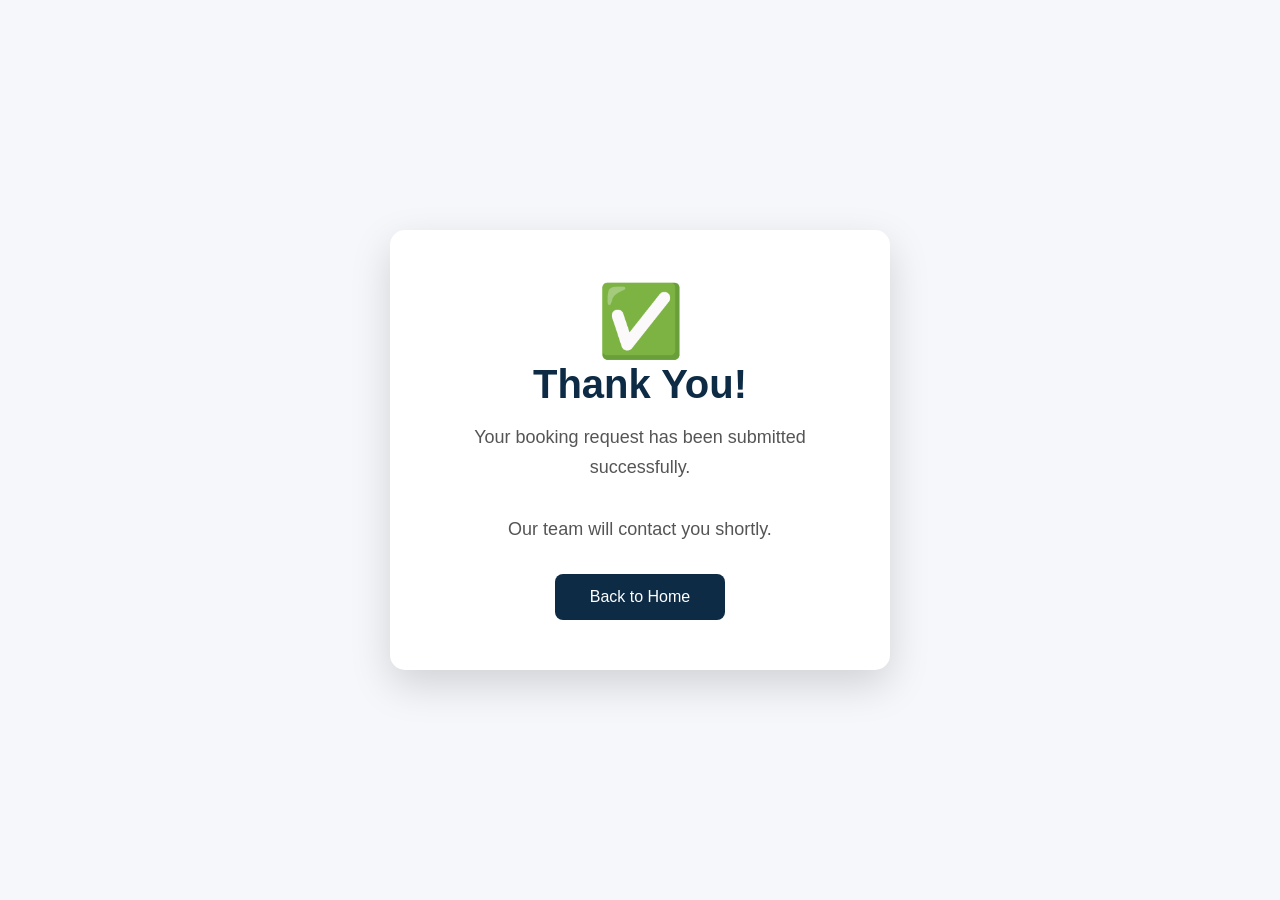
==== thank-you.html @ 3f5206c1 "Add files via upload" ====
<!DOCTYPE html>
<html lang="en">
<head>

<meta charset="UTF-8">
<meta name="viewport" content="width=device-width, initial-scale=1.0">

<title>Thank You | Sakleshpur Resort Project</title>

<link rel="stylesheet" href="style.css">

<style>

body{
    margin:0;
    font-family:Arial, sans-serif;
    background:#f5f7fa;
    display:flex;
    justify-content:center;
    align-items:center;
    height:100vh;
}

.box{

    background:#fff;
    width:500px;
    max-width:90%;
    padding:50px;
    text-align:center;
    border-radius:15px;
    box-shadow:0 15px 40px rgba(0,0,0,.15);

}

h1{

    color:#0d2b45;
    font-size:40px;
    margin-bottom:15px;

}

p{

    font-size:18px;
    color:#555;
    line-height:1.7;

}

a{

    display:inline-block;
    margin-top:30px;
    background:#0d2b45;
    color:#fff;
    padding:14px 35px;
    text-decoration:none;
    border-radius:8px;
    transition:.3s;

}

a:hover{

    background:#144c78;

}

.check{

    font-size:70px;
    color:green;

}

</style>

</head>

<body>

<div class="box">

<div class="check">✅</div>

<h1>Thank You!</h1>

<p>

Your booking request has been submitted successfully.

<br><br>

Our team will contact you shortly.

</p>

<a href="index.html">

Back to Home

</a>

</div>

</body>

</html>
---- style.css ----
/* ==========================
        GLOBAL CSS
========================== */

*{
    margin:0;
    padding:0;
    box-sizing:border-box;
}

html{
    scroll-behavior:smooth;
    scroll-padding-top:90px;
}

body{

    font-family:'Poppins',sans-serif;
    background:#f4f7fb;
}


/*==================================
        CONTACT SECTION
==================================*/

.contact{
    padding:80px 8%;
    background:#f5f7fa;
}

.contact-title{
    text-align:center;
    font-size:42px;
    font-weight:700;
    color:#0d2b45;
    margin-bottom:50px;
    position:relative;
}

.contact-title::after{
    content:"";
    width:80px;
    height:4px;
    background:#00c6ff;
    display:block;
    margin:15px auto 0;
    border-radius:50px;
}

.contact-container{
    display:grid;
    grid-template-columns:1fr 1fr;
    gap:40px;
    align-items:stretch;
}

/* Google Map */

.contact-map{
    min-height:600px;
    border-radius:15px;
    overflow:hidden;
    box-shadow:0 10px 30px rgba(0,0,0,.15);
}

.contact-map iframe{
    width:100%;
    height:100%;
    display:block;
}

/* Contact Form */

.contact-form{
    background:#ffffff;
    padding:40px;
    border-radius:15px;
    box-shadow:0 10px 30px rgba(0,0,0,.12);
}

.contact-form form{
    display:flex;
    flex-direction:column;
    gap:18px;
}

.contact-form input,
.contact-form textarea{
    width:100%;
    padding:15px 18px;
    border:1px solid #d9d9d9;
    border-radius:8px;
    font-size:16px;
    outline:none;
    transition:.3s;
    font-family:inherit;
    background:#fff;
}

.contact-form input:focus,
.contact-form textarea:focus{
    border-color:#0d2b45;
    box-shadow:0 0 8px rgba(13,43,69,.2);
}

.contact-form textarea{
    resize:vertical;
}

.contact-form button{
    background:#0d2b45;
    color:#fff;
    border:none;
    padding:15px;
    font-size:18px;
    font-weight:600;
    border-radius:8px;
    cursor:pointer;
    transition:.3s;
}

.contact-form button:hover{
    background:#00c6ff;
    color:#0d2b45;
}

/*==================================
            FOOTER
==================================*/

.footer{

    background:linear-gradient(135deg,#041126,#0b2f6d);
    color:#ffffff;
    padding:80px 8% 0;
}

.footer-container{
    max-width:1700px;
    margin:auto;
    display:grid;
    grid-template-columns:2fr 1fr 1fr 1fr;
    gap:50px;
}


.footer-box p a{
    color:#d5dce8;
    text-decoration:none;
    transition:.3s;
}

.footer-box p a:hover{
    color:#4fc3ff;
}

/* First Footer Box */


.footer-box:first-child{
    display:flex;
    align-items:flex-start;
    gap:20px;
}

.footer-box:first-child p{
    flex:1;
    margin:0;
    line-height:1.9;
}

.footer-logo{
    width:140px;
    height:auto;
    flex-shrink:0;
    margin:0;
}


.footer-box p{

    color:#d5dce8;
    line-height:1.9;
}

.footer-box h3{

    margin-bottom:20px;
    font-size:24px;
}

.footer-box ul{

    list-style:none;
}

.footer-box ul li{

    margin-bottom:12px;
}

.footer-box ul li a{

    text-decoration:none;
    color:#d5dce8;
    transition:.3s;
}

.footer-box ul li a:hover{

    color:#4fc3ff;
    padding-left:6px;
}

.footer-box i{

    color:#4fc3ff;
    margin-right:10px;
}

.social-icons{

    display:flex;
    gap:15px;
    margin-top:25px;
}

.social-icons a{

    width:45px;
    height:45px;
    display:flex;
    justify-content:center;
    align-items:center;
    background:#2563eb;
    color:#ffffff;
    border-radius:50%;
    text-decoration:none;
    transition:.35s;
}

.social-icons a:hover{

    transform:translateY(-6px);
    background:#ffffff;
    color:#2563eb;
}

.footer-bottom{

    margin-top:60px;
    text-align:center;
    padding:25px;
    border-top:1px solid rgba(255,255,255,.10);
    color:#d5dce8;
}
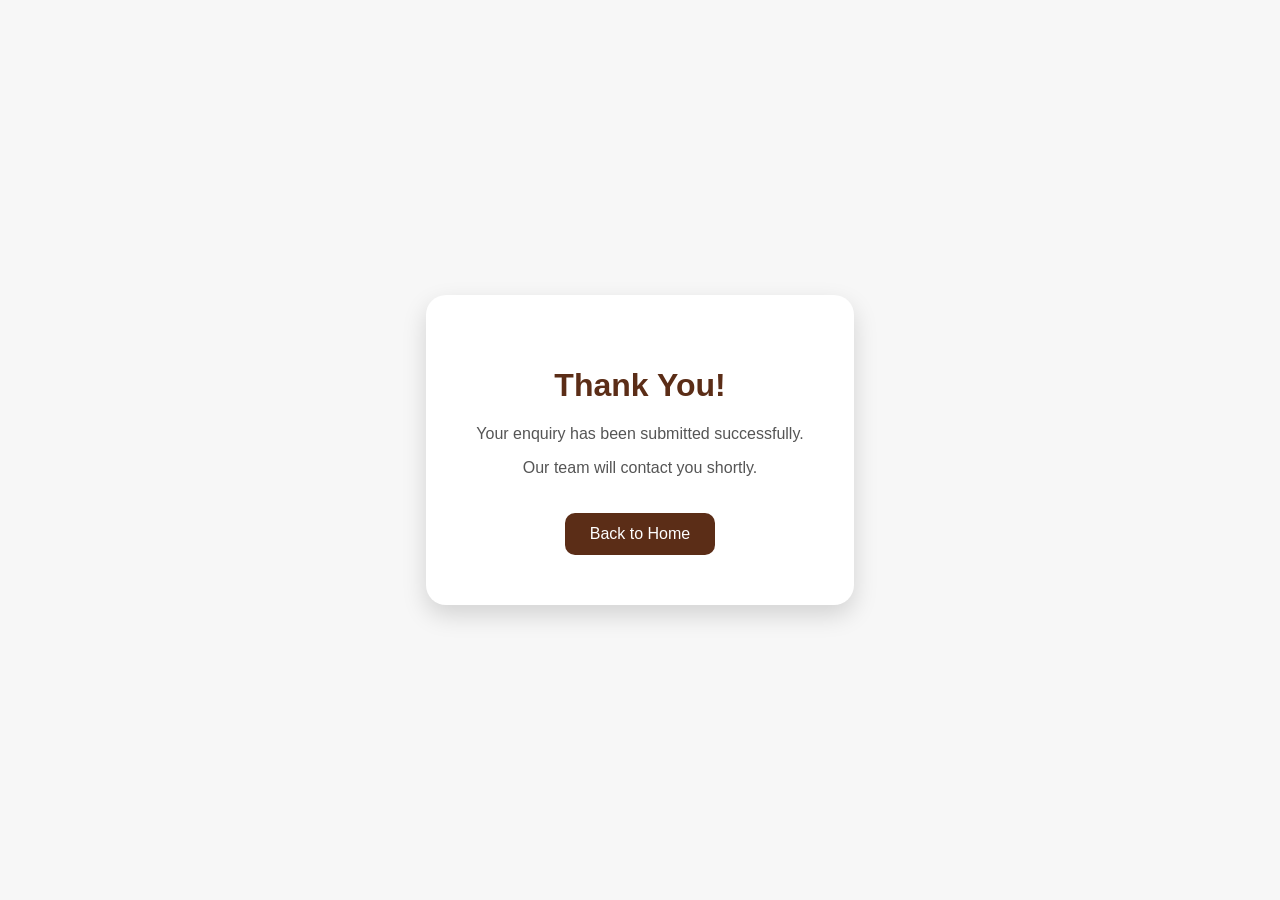
==== commit 75b28e6a: "Update thank-you.html" ====
--- a/thank-you.html
+++ b/thank-you.html
@@ -1,80 +1,46 @@
 <!DOCTYPE html>
 <html lang="en">
 <head>
-
 <meta charset="UTF-8">
 <meta name="viewport" content="width=device-width, initial-scale=1.0">
-
-<title>Thank You | Sakleshpur Resort Project</title>
-
-<link rel="stylesheet" href="style.css">
+<title>Thank You</title>
 
 <style>
-
 body{
     margin:0;
-    font-family:Arial, sans-serif;
-    background:#f5f7fa;
+    font-family:Poppins,sans-serif;
     display:flex;
     justify-content:center;
     align-items:center;
     height:100vh;
+    background:#f7f7f7;
 }
 
 .box{
-
     background:#fff;
-    width:500px;
-    max-width:90%;
     padding:50px;
+    border-radius:20px;
     text-align:center;
-    border-radius:15px;
-    box-shadow:0 15px 40px rgba(0,0,0,.15);
-
+    box-shadow:0 10px 25px rgba(0,0,0,.15);
 }
 
 h1{
-
-    color:#0d2b45;
-    font-size:40px;
-    margin-bottom:15px;
-
+    color:#5b2d17;
 }
 
 p{
-
-    font-size:18px;
     color:#555;
-    line-height:1.7;
-
 }
 
 a{
-
     display:inline-block;
-    margin-top:30px;
-    background:#0d2b45;
+    margin-top:20px;
+    background:#5b2d17;
     color:#fff;
-    padding:14px 35px;
     text-decoration:none;
-    border-radius:8px;
-    transition:.3s;
-
+    padding:12px 25px;
+    border-radius:10px;
 }
-
-a:hover{
-
-    background:#144c78;
-
-}
-
-.check{
-
-    font-size:70px;
-    color:green;
-
-}
-
 </style>
 
 </head>
@@ -82,29 +48,12 @@
 <body>
 
 <div class="box">
+    <h1>Thank You!</h1>
+    <p>Your enquiry has been submitted successfully.</p>
+    <p>Our team will contact you shortly.</p>
 
-<div class="check">✅</div>
-
-<h1>Thank You!</h1>
-
-<p>
-
-Your booking request has been submitted successfully.
-
-<br><br>
-
-Our team will contact you shortly.
-
-</p>
-
-<a href="index.html">
-
-Back to Home
-
-</a>
-
+    <a href="index.html">Back to Home</a>
 </div>
 
 </body>
-
-</html>+</html>
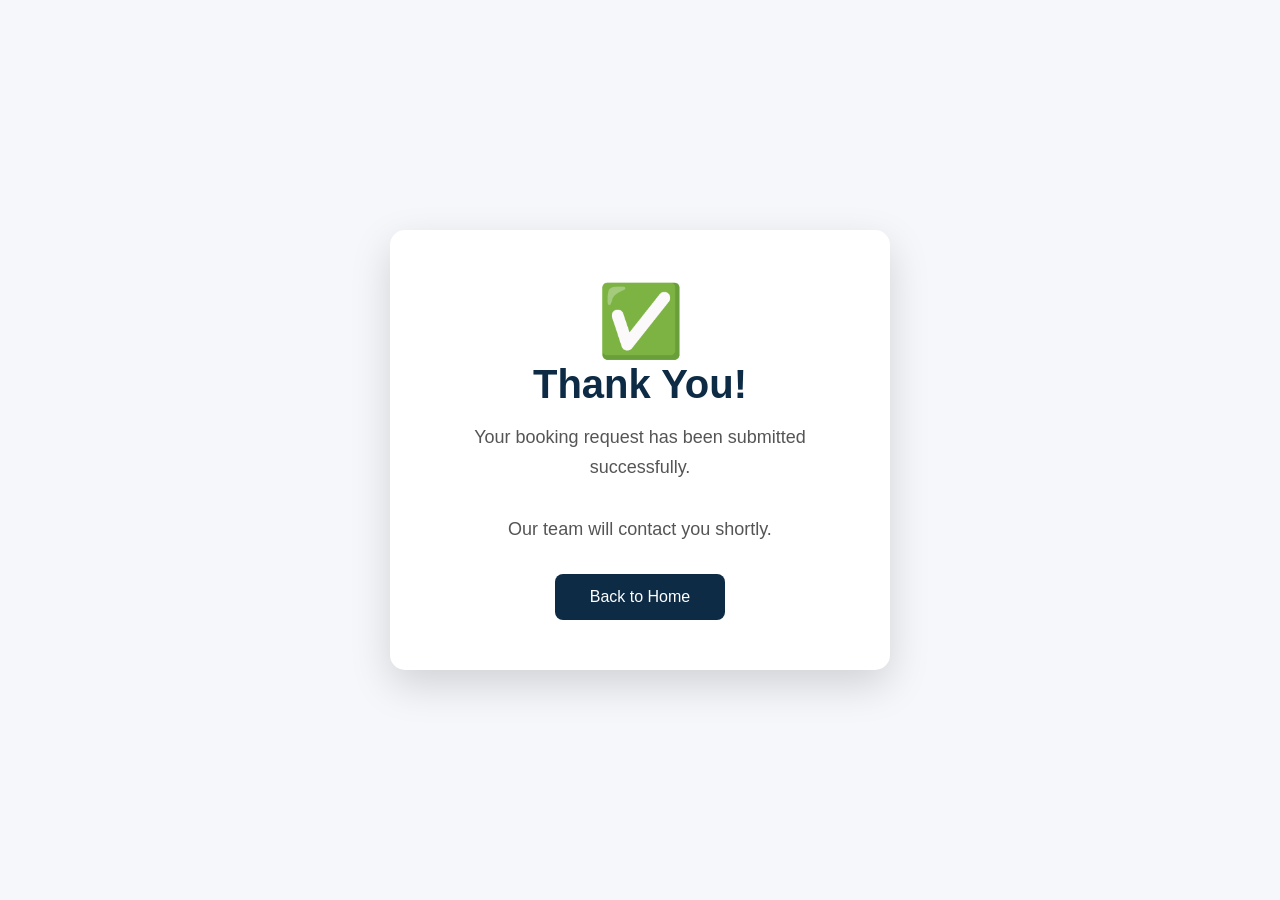
==== commit f3ff2d7d: "Update thank-you.html" ====
--- a/thank-you.html
+++ b/thank-you.html
@@ -1,46 +1,80 @@
 <!DOCTYPE html>
 <html lang="en">
 <head>
+
 <meta charset="UTF-8">
 <meta name="viewport" content="width=device-width, initial-scale=1.0">
-<title>Thank You</title>
+
+<title>Thank You | Sakleshpur Resort Project</title>
+
+<link rel="stylesheet" href="style.css">
 
 <style>
+
 body{
     margin:0;
-    font-family:Poppins,sans-serif;
+    font-family:Arial, sans-serif;
+    background:#f5f7fa;
     display:flex;
     justify-content:center;
     align-items:center;
     height:100vh;
-    background:#f7f7f7;
 }
 
 .box{
+
     background:#fff;
+    width:500px;
+    max-width:90%;
     padding:50px;
-    border-radius:20px;
     text-align:center;
-    box-shadow:0 10px 25px rgba(0,0,0,.15);
+    border-radius:15px;
+    box-shadow:0 15px 40px rgba(0,0,0,.15);
+
 }
 
 h1{
-    color:#5b2d17;
+
+    color:#0d2b45;
+    font-size:40px;
+    margin-bottom:15px;
+
 }
 
 p{
+
+    font-size:18px;
     color:#555;
+    line-height:1.7;
+
 }
 
 a{
+
     display:inline-block;
-    margin-top:20px;
-    background:#5b2d17;
+    margin-top:30px;
+    background:#0d2b45;
     color:#fff;
+    padding:14px 35px;
     text-decoration:none;
-    padding:12px 25px;
-    border-radius:10px;
+    border-radius:8px;
+    transition:.3s;
+
 }
+
+a:hover{
+
+    background:#144c78;
+
+}
+
+.check{
+
+    font-size:70px;
+    color:green;
+
+}
+
 </style>
 
 </head>
@@ -48,12 +82,29 @@
 <body>
 
 <div class="box">
-    <h1>Thank You!</h1>
-    <p>Your enquiry has been submitted successfully.</p>
-    <p>Our team will contact you shortly.</p>
 
-    <a href="index.html">Back to Home</a>
+<div class="check">✅</div>
+
+<h1>Thank You!</h1>
+
+<p>
+
+Your booking request has been submitted successfully.
+
+<br><br>
+
+Our team will contact you shortly.
+
+</p>
+
+<a href="index.html">
+
+Back to Home
+
+</a>
+
 </div>
 
 </body>
+
 </html>
--- a/style.css
+++ b/style.css
@@ -0,0 +1,257 @@
+/* ==========================
+        GLOBAL CSS
+========================== */
+
+*{
+    margin:0;
+    padding:0;
+    box-sizing:border-box;
+}
+
+html{
+    scroll-behavior:smooth;
+    scroll-padding-top:90px;
+}
+
+body{
+
+    font-family:'Poppins',sans-serif;
+    background:#f4f7fb;
+}
+
+
+/*==================================
+        CONTACT SECTION
+==================================*/
+
+.contact{
+    padding:80px 8%;
+    background:#f5f7fa;
+}
+
+.contact-title{
+    text-align:center;
+    font-size:42px;
+    font-weight:700;
+    color:#0d2b45;
+    margin-bottom:50px;
+    position:relative;
+}
+
+.contact-title::after{
+    content:"";
+    width:80px;
+    height:4px;
+    background:#00c6ff;
+    display:block;
+    margin:15px auto 0;
+    border-radius:50px;
+}
+
+.contact-container{
+    display:grid;
+    grid-template-columns:1fr 1fr;
+    gap:40px;
+    align-items:stretch;
+}
+
+/* Google Map */
+
+.contact-map{
+    min-height:600px;
+    border-radius:15px;
+    overflow:hidden;
+    box-shadow:0 10px 30px rgba(0,0,0,.15);
+}
+
+.contact-map iframe{
+    width:100%;
+    height:100%;
+    display:block;
+}
+
+/* Contact Form */
+
+.contact-form{
+    background:#ffffff;
+    padding:40px;
+    border-radius:15px;
+    box-shadow:0 10px 30px rgba(0,0,0,.12);
+}
+
+.contact-form form{
+    display:flex;
+    flex-direction:column;
+    gap:18px;
+}
+
+.contact-form input,
+.contact-form textarea{
+    width:100%;
+    padding:15px 18px;
+    border:1px solid #d9d9d9;
+    border-radius:8px;
+    font-size:16px;
+    outline:none;
+    transition:.3s;
+    font-family:inherit;
+    background:#fff;
+}
+
+.contact-form input:focus,
+.contact-form textarea:focus{
+    border-color:#0d2b45;
+    box-shadow:0 0 8px rgba(13,43,69,.2);
+}
+
+.contact-form textarea{
+    resize:vertical;
+}
+
+.contact-form button{
+    background:#0d2b45;
+    color:#fff;
+    border:none;
+    padding:15px;
+    font-size:18px;
+    font-weight:600;
+    border-radius:8px;
+    cursor:pointer;
+    transition:.3s;
+}
+
+.contact-form button:hover{
+    background:#00c6ff;
+    color:#0d2b45;
+}
+
+/*==================================
+            FOOTER
+==================================*/
+
+.footer{
+
+    background:linear-gradient(135deg,#041126,#0b2f6d);
+    color:#ffffff;
+    padding:80px 8% 0;
+}
+
+.footer-container{
+    max-width:1700px;
+    margin:auto;
+    display:grid;
+    grid-template-columns:2fr 1fr 1fr 1fr;
+    gap:50px;
+}
+
+
+.footer-box p a{
+    color:#d5dce8;
+    text-decoration:none;
+    transition:.3s;
+}
+
+.footer-box p a:hover{
+    color:#4fc3ff;
+}
+
+/* First Footer Box */
+
+
+.footer-box:first-child{
+    display:flex;
+    align-items:flex-start;
+    gap:20px;
+}
+
+.footer-box:first-child p{
+    flex:1;
+    margin:0;
+    line-height:1.9;
+}
+
+.footer-logo{
+    width:140px;
+    height:auto;
+    flex-shrink:0;
+    margin:0;
+}
+
+
+.footer-box p{
+
+    color:#d5dce8;
+    line-height:1.9;
+}
+
+.footer-box h3{
+
+    margin-bottom:20px;
+    font-size:24px;
+}
+
+.footer-box ul{
+
+    list-style:none;
+}
+
+.footer-box ul li{
+
+    margin-bottom:12px;
+}
+
+.footer-box ul li a{
+
+    text-decoration:none;
+    color:#d5dce8;
+    transition:.3s;
+}
+
+.footer-box ul li a:hover{
+
+    color:#4fc3ff;
+    padding-left:6px;
+}
+
+.footer-box i{
+
+    color:#4fc3ff;
+    margin-right:10px;
+}
+
+.social-icons{
+
+    display:flex;
+    gap:15px;
+    margin-top:25px;
+}
+
+.social-icons a{
+
+    width:45px;
+    height:45px;
+    display:flex;
+    justify-content:center;
+    align-items:center;
+    background:#2563eb;
+    color:#ffffff;
+    border-radius:50%;
+    text-decoration:none;
+    transition:.35s;
+}
+
+.social-icons a:hover{
+
+    transform:translateY(-6px);
+    background:#ffffff;
+    color:#2563eb;
+}
+
+.footer-bottom{
+
+    margin-top:60px;
+    text-align:center;
+    padding:25px;
+    border-top:1px solid rgba(255,255,255,.10);
+    color:#d5dce8;
+}
